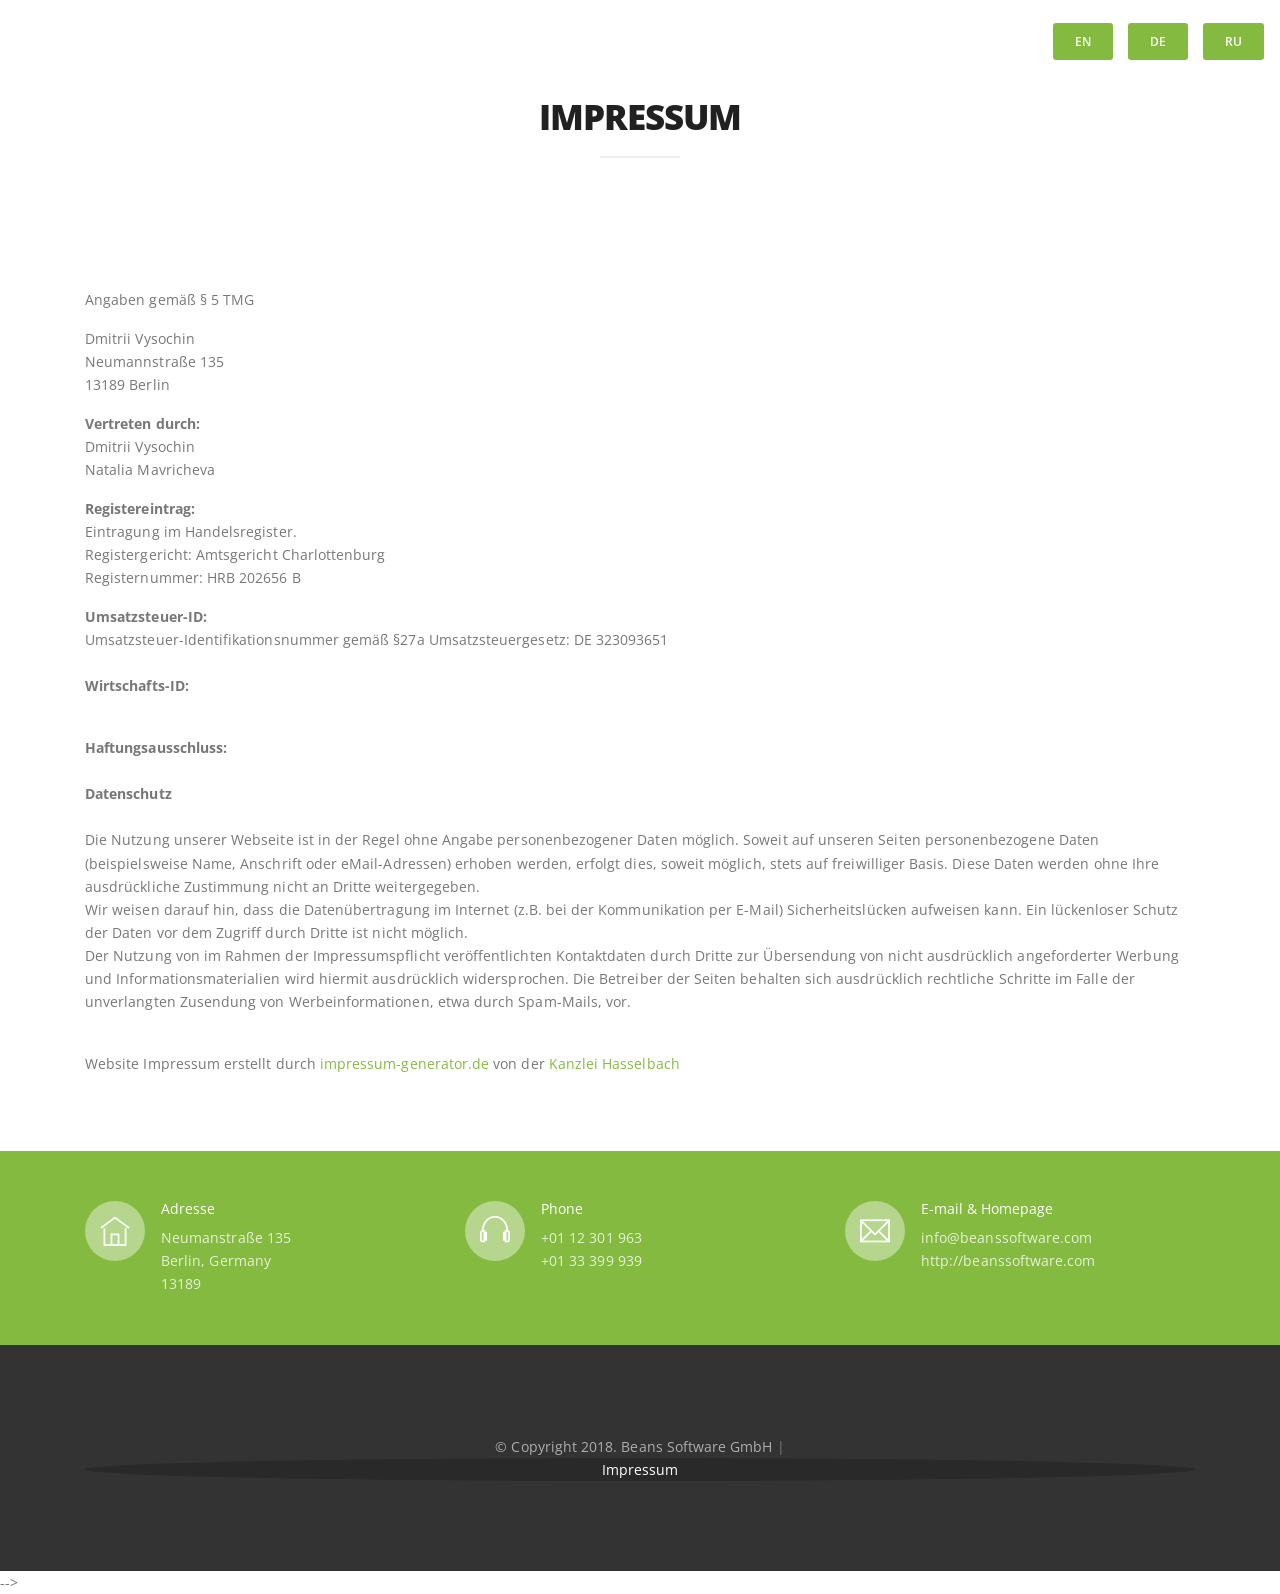
==== example/out/impressum.html @ c312ab77 "Add impressum" ====
<!DOCTYPE html>
<html lang="en">
    <head>
        <!-- Required meta tags -->
        <meta charset="utf-8">
        <meta name="viewport" content="width=device-width, initial-scale=1, shrink-to-fit=no">
        <title>Beans Software GmbH</title>
        <link rel="shortcut icon" type="image/png" href="images/favicon.png" />
        <!-- Plugins CSS -->
        <link href="css/plugins/plugins.css" rel="stylesheet" />
        <!-- Custom CSS -->
        <link href="css/style.css" rel="stylesheet" />
        <meta property="og:type" content="website" />
        <meta property="og:image" content="images/thumbnail-ru.jpeg" />
        <meta property="og:url" content="http://beanssoftware.com" />
        <meta property="og:title" content="Beans Software GmbH" />
        <meta property="og:description" content="Software-Fernentwicklung Studio" />

    </head>
    <body data-spy="scroll" data-offset="58">
        <div id="preloader">
            <div id="preloader-inner"></div>
        </div><!--/preloader-->

        <nav class="navbar navbar-expand-lg navbar-inverse bg-inverse header-transparent fixed-top">
            <button class="navbar-toggler navbar-toggler-right" type="button" data-toggle="collapse" data-target="#navbarNavDropdown" aria-controls="navbarNavDropdown" aria-expanded="false" aria-label="Toggle navigation">
                <span class="navbar-toggler-icon"></span>
            </button>
            <a class="navbar-brand" href="index.html"><img src="images/logo-white.png" alt="logo"></a>
            <div class="collapse navbar-collapse" id="navbarNavDropdown">
                <ul class="navbar-nav ml-auto">
                    
                        <li class="nav-item"><a data-scroll class="nav-link active " href="#home">HOME</a></li>
                    
                        <li class="nav-item"><a data-scroll class="nav-link " href="#about">ÜBER UNS</a></li>
                    
                        <li class="nav-item"><a data-scroll class="nav-link " href="#services">Dienstleistungen</a></li>
                    
                        <li class="nav-item"><a data-scroll class="nav-link " href="#army">Team</a></li>
                    
                        <li class="nav-item"><a data-scroll class="nav-link " href="#news">Blog</a></li>
                    
                        <li class="nav-item"><a data-scroll class="nav-link " href="#contact">Kontakte</a></li>
                    
                    <li class="nav-item"><a class="nav-link bg-primary btn-rounded" href="index-en.html">EN</a></li>
                    <li class="nav-item"><a class="nav-link bg-primary btn-rounded" href="index-de.html">DE</a></li>
                    <li class="nav-item"><a class="nav-link bg-primary btn-rounded" href="index-ru.html">RU</a></li>
                </ul>

            </div>
        </nav><!--/.navbar-->

        <section id="about" class="pt90 pb60">
            <div class="container">
                <div class="row">
                    <div class="col-md-8 col-lg-6 offset-md-2 offset-lg-3">
                        <div class="section-title">
                            <h4>IMPRESSUM</h4>
                            
                        </div>
                    </div>
                </div><!--/section title-->
                <p class='mb40 text-center'>
                    <div class='impressum'> <p>Angaben gemäß § 5 TMG</p><p> Dmitrii Vysochin <br>  Neumannstraße 135<br>  13189 Berlin <br>  </p><p> <strong>Vertreten durch: </strong><br>
 Dmitrii Vysochin<br>
Natalia Mavricheva<br> </p><p><strong>Registereintrag: </strong><br> Eintragung im Handelsregister.<br> Registergericht: Amtsgericht Charlottenburg<br> Registernummer: HRB 202656 B<br></p><p><strong>Umsatzsteuer-ID: </strong> <br> Umsatzsteuer-Identifikationsnummer gemäß §27a Umsatzsteuergesetz: DE 323093651<br><br> <strong>Wirtschafts-ID: </strong><br> <br> </p><p><strong>Haftungsausschluss: </strong><br><br><strong>Datenschutz</strong><br><br> Die Nutzung unserer Webseite ist in der Regel ohne Angabe personenbezogener Daten möglich. Soweit auf unseren Seiten personenbezogene Daten (beispielsweise Name, Anschrift oder eMail-Adressen) erhoben werden, erfolgt dies, soweit möglich, stets auf freiwilliger Basis. Diese Daten werden ohne Ihre ausdrückliche Zustimmung nicht an Dritte weitergegeben. <br> Wir weisen darauf hin, dass die Datenübertragung im Internet (z.B. bei der Kommunikation per E-Mail) Sicherheitslücken aufweisen kann. Ein lückenloser Schutz der Daten vor dem Zugriff durch Dritte ist nicht möglich. <br> Der Nutzung von im Rahmen der Impressumspflicht veröffentlichten Kontaktdaten durch Dritte zur Übersendung von nicht ausdrücklich angeforderter Werbung und Informationsmaterialien wird hiermit ausdrücklich widersprochen. Die Betreiber der Seiten behalten sich ausdrücklich rechtliche Schritte im Falle der unverlangten Zusendung von Werbeinformationen, etwa durch Spam-Mails, vor.<br> </p><br>  Website Impressum erstellt durch <a href="https://www.impressum-generator.de">impressum-generator.de</a> von der <a href="https://www.kanzlei-hasselbach.de/">Kanzlei Hasselbach</a>

                </p>
            </div>
        </section><!--about us-->

        <div class="bg-primary contact-info pt50 pb20">
            <div class="container">
                <div class="row">
                    
                    <div class="col-md-4 mb30">
                        <div class="media">
                            <div class="d-flex mr-3">
                                <i class="ti-home"></i>
                            </div>
                            <div class="media-body">
                                <h5 class="mt-0">Adresse</h5>
                                Neumanstraße 135<br/> Berlin, Germany<br/> 13189

                            </div>
                        </div>
                    </div><!--/.col-->
                    
                    <div class="col-md-4 mb30">
                        <div class="media">
                            <div class="d-flex mr-3">
                                <i class="ti-headphone"></i>
                            </div>
                            <div class="media-body">
                                <h5 class="mt-0">Phone</h5>
                                +01 12 301 963<br/> +01 33 399 939

                            </div>
                        </div>
                    </div><!--/.col-->
                    
                    <div class="col-md-4 mb30">
                        <div class="media">
                            <div class="d-flex mr-3">
                                <i class="ti-email"></i>
                            </div>
                            <div class="media-body">
                                <h5 class="mt-0">E-mail & Homepage</h5>
                                info@beanssoftware.com<br/> http://beanssoftware.com
                            </div>
                        </div>
                    </div><!--/.col-->
                    
                </div>
            </div>
        </div>
        <footer id="footer" class="footer  pt90 pb90">
            <div class="container">
                <div class="row">
                    <div class="col-md-12 text-center">
                        <span>&copy; Copyright 2018. Beans Software GmbH</span> | <a href="impressum.html">Impressum</a>
                    </div>
                </div>
            </div>
        </footer>-->
        <!--back to top-->
        <a href="#" class="back-to-top hidden-xs-down" id="back-to-top"><i class="ti-angle-up"></i></a>
        <!-- jQuery first, then Tether, then Bootstrap JS. -->
        <script src="js/plugins/plugins.js"></script> 
        <script src="js/gems.custom.js"></script> 
    </body>
</html>
---- example/out/css/style.css ----
/*
Project - gems - one page paraallax bootstrap4
Author  - Design_mylife
support URL - mylifedesign143@gmail.com
*/
/******************
TABLE OF CONTENT

1 - Font Awesome icons
2 - Themify icons
3 - Template Basic typography etc.
4 - Prelaoder css
5 - Buttons
6 - Headers
7 - Dropdown
8 - Hero & sliders
9 - Icons boxes
10 - Call to actions cta
11 - Journal
12 - Portfolio
13 - Pricing
14 - Footer


x - Responsive css
******************/
@import url("https://fonts.googleapis.com/css?family=Open+Sans:300,300i,400,400i,600,700");
@import url("https://fonts.googleapis.com/css?family=Merriweather:300,300i,400,400i");
@font-face {
  font-family: 'FontAwesome';
  src: url("../bower_components/font-awesome/fonts/fontawesome-webfont.eot?v=4.7.0");
  src: url("../bower_components/font-awesome/fonts/fontawesome-webfont.eot?#iefix&v=4.7.0") format("embedded-opentype"), url("../bower_components/font-awesome/fonts/fontawesome-webfont.woff2?v=4.7.0") format("woff2"), url("../bower_components/font-awesome/fonts/fontawesome-webfont.woff?v=4.7.0") format("woff"), url("../bower_components/font-awesome/fonts/fontawesome-webfont.ttf?v=4.7.0") format("truetype"), url("../bower_components/font-awesome/fonts/fontawesome-webfont.svg?v=4.7.0#fontawesomeregular") format("svg");
  font-weight: normal;
  font-style: normal; }

/*themify icons*/
@font-face {
  font-family: 'themify';
  src: url("../bower_components/themify-icons/fonts/themify.eot");
  src: url("../bower_components/themify-icons/fonts/themify.eot?#iefix") format("embedded-opentype"), url("../bower_components/themify-icons/fonts/themify.woff") format("woff"), url("../bower_components/themify-icons/fonts/themify.ttf") format("truetype"), url("../bower_components/themify-icons/fonts/themify.svg") format("svg");
  font-weight: normal;
  font-style: normal; }

/*
Basic of template
*/
html, body {
  height: 100%; }

body {
  font-size: .9rem;
  font-weight: 400;
  color: #777;
  line-height: 1.6;
  font-family: "Open Sans", sans-serif;
  letter-spacing: .004em; }

button, input, optgroup, select, textarea {
  font-family: "Open Sans", sans-serif; }

button:focus {
  outline: 0 !important; }

a, .simple-hover img, button, .btn {
  transition: all 0.3s;
  -webkit-transition: all 0.3s; }

a {
  color: #84ba3f;
  text-decoration: none; }
  a:hover, a:focus {
    text-decoration: none;
    outline: 0 !important;
    color: #888; }

h1, h2, h3, h4, h5, h6 {
  margin-top: 0px;
  font-family: "Open Sans", sans-serif;
  color: #212121;
  font-weight: 600;
  letter-spacing: 0px; }

.h1, h1 {
  font-size: 34.3px; }

.h2, h2 {
  font-size: 30.1px; }

h3, .h3 {
  font-weight: 700;
  font-size: 22px; }

.h4, h4 {
  font-size: 18px; }

.h5, h5 {
  font-size: 14px; }

.h6, h6 {
  font-size: 12px;
  font-weight: 500; }

.h1 small, h1 small {
  font-size: 21.7px; }

.h2 small, h2 small {
  font-size: 14.7px; }

.h3 small, .h4 small, h3 small, h4 small {
  font-size: 14px; }

.border-4 {
  border-top: 4px solid #eee; }

.base-font {
  font-family: "Open Sans", sans-serif;
  font-weight: 400; }

.text-small {
  font-size: 14px;
  line-height: 22px; }

.bg-faded {
  background-color: #f5f5f8; }

.bg-primary {
  background: #84ba3f !important;
  border-color: #84ba3f; }

.bg-success {
  background: #5cb85c !important;
  border-color: #5cb85c; }

.bg-warning {
  background: #f0ad4e;
  border-color: #f0ad4e; }

.bg-info {
  background-color: #5bc0de;
  border-color: #5bc0de; }

.bg-danger {
  background-color: #c9302c;
  border-color: #c9302c; }

.bg-dark {
  border-color: #212121;
  background-color: #212121; }

.text-primary {
  color: #84ba3f !important; }

.text-danger {
  color: #c9302c !important; }

.text-success {
  color: #5cb85c !important; }

.text-warning {
  color: #f0ad4e !important; }

.text-info {
  color: #5bc0de !important; }

.border-round {
  border-radius: 6px;
  -webkit-border-radius: 6px; }

.lead {
  font-weight: 300; }

strong, b {
  font-weight: 700; }

.fWidth {
  width: 100% !important; }

.oHidden {
  overflow: hidden !important; }

strong, b {
  font-weight: 700; }

.pt0 {
  padding-top: 0 !important; }

.pt10 {
  padding-top: 10px !important; }

.pt20 {
  padding-top: 20px !important; }

.pt30 {
  padding-top: 30px !important; }

.pt40 {
  padding-top: 40px !important; }

.pt50 {
  padding-top: 50px !important; }

.pt60 {
  padding-top: 60px !important; }

.pt70 {
  padding-top: 70px !important; }

.pt80 {
  padding-top: 80px !important; }

.pt90 {
  padding-top: 90px !important; }

.pt100 {
  padding-top: 100px !important; }

.pb0 {
  padding-bottom: 0 !important; }

.pb10 {
  padding-bottom: 10px !important; }

.pb20 {
  padding-bottom: 20px !important; }

.pb30 {
  padding-bottom: 30px !important; }

.pb40 {
  padding-bottom: 40px !important; }

.pb50 {
  padding-bottom: 50px !important; }

.pb60 {
  padding-bottom: 60px !important; }

.pb70 {
  padding-bottom: 70px !important; }

.pb80 {
  padding-bottom: 80px !important; }

.pb90 {
  padding-bottom: 90px !important; }

.pb100 {
  padding-bottom: 100px !important; }

.mb0 {
  margin-bottom: 0 !important; }

.mb5 {
  margin-bottom: 5px !important; }

.mb10 {
  margin-bottom: 10px !important; }

.mb20 {
  margin-bottom: 20px !important; }

.mb30 {
  margin-bottom: 30px !important; }

.mb40 {
  margin-bottom: 40px !important; }

.mb50 {
  margin-bottom: 50px !important; }

.mb60 {
  margin-bottom: 60px !important; }

.mb70 {
  margin-bottom: 70px !important; }

.mb80 {
  margin-bottom: 80px !important; }

.mb90 {
  margin-bottom: 90px !important; }

.mb100 {
  margin-bottom: 100px !important; }

.bg-default {
  background-color: #f7f7f7 !important; }

.bg-gray {
  background-color: #fbfbfb; }

.bg-dark {
  background: #212121; }

.border0-hor {
  border-left: 0 !important;
  border-right: 0 !important; }

.back-to-top {
  position: fixed;
  display: block;
  width: 40px;
  height: 40px;
  bottom: 10px;
  border-radius: 50%;
  right: 10px;
  background: #84ba3f;
  color: #fff;
  line-height: 40px;
  opacity: 0;
  visibility: hidden;
  z-index: 9;
  -webkit-transition: -webkit-transform 0.2s ease-out;
  -moz-transition: -moz-transform 0.2s ease-out;
  transition: transform 0.2s ease-out;
  transform: translate3d(0, 35px, 35px);
  -webkit-transform: translate3d(0, 35px, 35px);
  text-align: center; }
  .back-to-top i {
    display: inline-block;
    font-size: 15px;
    line-height: 30px;
    text-align: center; }
  .back-to-top:hover {
    box-shadow: 0px 3px 20px rgba(0, 0, 0, 0.2);
    color: #fff; }
  .back-to-top.show {
    opacity: 1;
    visibility: visible;
    transform: translate3d(0, 0px, 0);
    -webkit-transform: translate3d(0, 0px, 0); }

.no-margin {
  margin: 0 !important; }

.no-padding {
  padding: 0 !important; }

/**section title**/
.section-title {
  position: relative;
  margin-bottom: 60px;
  text-align: center; }
  .section-title h4 {
    display: inline-block;
    padding: 0.1em 0.2em;
    text-transform: uppercase;
    line-height: 125%;
    color: #212121 !important;
    letter-spacing: -1px;
    font-weight: 800;
    margin-bottom: 30px;
    position: relative;
    padding-bottom: 20px; }
    .section-title h4:after {
      content: "";
      width: 80px;
      height: 2px;
      background-color: #eee;
      position: absolute;
      left: 50%;
      bottom: 0;
      margin-left: -40px; }
  .section-title .lead {
    font-weight: 400;
    color: #212121; }

.sectionDark .section-title h4, .sectionDark .section-title .lead {
  color: #fff !important; }

.sectionDark .section-title h4:after {
  background-color: rgba(255, 255, 255, 0.3); }

@media (min-width: 992px) {
  .table-responsive {
    display: table; }
  .section-title h4 {
    font-size: 2.2rem; } }

.bg-parallax {
  background-size: cover;
  background-repeat: no-repeat;
  background-position: 50% 50%;
  position: relative; }
  .bg-parallax:before {
    content: "";
    top: 0;
    left: 0;
    bottom: 0;
    right: 0;
    width: 100%;
    height: 100%;
    background-color: rgba(0, 0, 0, 0.3);
    background-image: url(../images/overlay-pattern.png);
    position: absolute;
    z-index: 0; }
  .bg-parallax .container {
    position: relative;
    z-index: 1; }

.form-control {
  border-radius: 0px;
  border-color: #eee;
  min-height: 48px; }
  .form-control:focus {
    border-color: #84ba3f; }

.page-bread {
  padding-top: 225px;
  padding-bottom: 30px;
  height: auto !important;
  position: relative;
  overflow: hidden; }
  .page-bread h1 {
    color: #fff;
    text-transform: uppercase; }
  .page-bread ul {
    display: inline-block; }
  .page-bread p {
    color: rgba(255, 255, 255, 0.8); }
  .page-bread .post-category li + li {
    margin-left: 5px; }
  .page-bread .post-category li a {
    color: #eee;
    display: inline-block; }

.buttons a {
  margin-bottom: 5px; }
  .buttons a + a {
    margin-left: 5px; }

.list-unstyled li {
  padding: 4px 0; }

.form-control:focus {
  box-shadow: none; }

label {
  font-weight: 600; }

.badge {
  font-weight: 400; }

.person-thumb {
  position: relative;
  overflow: hidden;
  background-image: linear-gradient(to top, #84ba3f 0%, #5baab3 100%);
  border-radius: 5px; }
  .person-thumb img {
    transition: all .3s;
    -webkit-transition: all .3s;
    border-radius: 5px; }
  .person-thumb ul {
    position: absolute;
    left: 0;
    bottom: 0;
    width: 100%;
    padding: 15px 20px;
    margin: 0px; }
    .person-thumb ul > li > a {
      color: rgba(255, 255, 255, 0.7); }
      .person-thumb ul > li > a:hover {
        color: white; }
  .person-thumb:hover img {
    opacity: 0.3; }

.person-content {
  padding-top: 15px;
  text-align: center; }
  .person-content span {
    font-size: 13px; }

/***********demo css, you can remove it during development**/
.demo-link {
  display: block;
  position: relative;
  background-image: linear-gradient(to top, #84ba3f 0%, #5baab3 100%);
  border-radius: 5px; }
  .demo-link img {
    transition: all .3s;
    -webkit-transition: all .3s;
    border-radius: 5px; }
  .demo-link .btn-white-outline {
    position: absolute;
    left: 50%;
    top: 50%;
    margin-left: -59px;
    margin-top: 0px;
    transition: all .3s;
    -webkit-transition: all .3s;
    opacity: 0; }
  .demo-link:hover img {
    opacity: .1;
    box-shadow: 0px 10px 50px rgba(0, 0, 0, 0.5); }
  .demo-link:hover .btn-white-outline {
    opacity: 1;
    margin-top: -21px; }

.demo-card h4 {
  padding: 15px;
  text-align: center; }

/*
Preloader style
*/
#preloader {
  position: fixed;
  top: 0;
  left: 0;
  right: 0;
  bottom: 0;
  background-color: #fff;
  z-index: 99999; }

#preloader-inner {
  position: absolute;
  left: 50%;
  top: 50%;
  font-size: 5px;
  width: 5em;
  height: 5em;
  margin: -25px 0 0 -25px;
  text-indent: -9999em;
  border-top: 0.5em solid #84ba3f;
  border-right: 0.5em solid rgba(245, 245, 245, 0.5);
  border-bottom: 0.5em solid rgba(245, 245, 245, 0.5);
  border-left: 0.5em solid rgba(245, 245, 245, 0.5);
  -webkit-transform: translateZ(0);
  -ms-transform: translateZ(0);
  transform: translateZ(0);
  -webkit-animation: load8 1.1s infinite linear;
  animation: load8 1.1s infinite linear; }

#preloader-inner,
#preloader-inner:after {
  border-radius: 50%;
  width: 10em;
  height: 10em; }

@-webkit-keyframes load8 {
  0% {
    -webkit-transform: rotate(0deg);
    transform: rotate(0deg); }
  100% {
    -webkit-transform: rotate(360deg);
    transform: rotate(360deg); } }

@keyframes load8 {
  0% {
    -webkit-transform: rotate(0deg);
    transform: rotate(0deg); }
  100% {
    -webkit-transform: rotate(360deg);
    transform: rotate(360deg); } }

/*
Buttons
*/
.btn {
  font-size: 13px;
  font-weight: 700;
  text-transform: capitalize;
  font-family: "Open Sans", sans-serif;
  letter-spacing: 1px;
  vertical-align: middle;
  border-radius: 2px;
  transition: all .15s ease-in-out;
  -o-transition: all .15s ease-in-out;
  -moz-transition: all .15s ease-in-out;
  -webkit-transition: all .15s ease-in-out; }
  .btn:focus, .btn:active, .btn.active, .btn:active:focus, .btn.active:focus {
    outline: 0;
    outline-offset: 0;
    box-shadow: none;
    -moz-box-shadow: none;
    -webkit-box-shadow: none; }
  .btn.btn-rounded {
    border-radius: 100px; }
    .btn.btn-rounded.btn-lg {
      padding: .75rem 2rem; }
  .btn.btn-3d {
    border-bottom: 3px solid rgba(0, 0, 0, 0.2); }
  .btn i {
    vertical-align: middle;
    margin-right: 8px;
    display: inline-block;
    position: relative;
    top: -2px; }
  .btn.btn-lg {
    font-size: 13px; }
  .btn:focus {
    outline: 0 !important; }

.btn.btn-secondary {
  background-color: #f8f8f8;
  color: #333;
  border-color: #f8f8f8; }
  .btn.btn-secondary:hover, .btn.btn-secondary:focus {
    background-color: #eee;
    border-color: #eee; }

.btn-white-outline {
  border: 1px solid rgba(255, 255, 255, 0.8);
  color: #fff; }
  .btn-white-outline:hover {
    background-color: rgba(255, 255, 255, 0.2);
    color: #fff; }
  .btn-white-outline:focus {
    border: 1px solid rgba(255, 255, 255, 0.8);
    color: #fff;
    background-color: transparent; }

.btn-primary:focus {
  outline: 0 !important;
  color: #fff; }

.btn-primary:hover {
  background: rgba(132, 186, 63, 0.9);
  border-color: #84ba3f; }

.btn-primary:focus, .btn-success:focus, .btn-info:focus, .btn-warning:focus, .btn-danger:focus, .btn-dark:focus {
  box-shadow: 0px 5px 10px rgba(0, 0, 0, 0.2);
  -webkit-box-shadow: 0px 5px 10px rgba(0, 0, 0, 0.2); }

.btn-link {
  color: #84ba3f;
  vertical-align: middle; }
  .btn-link:after {
    font-family: 'themify';
    content: "\e649";
    font-size: 12px;
    padding-left: 2px;
    position: relative;
    top: 1px; }
  .btn-link:hover {
    color: #999;
    text-decoration: none; }

.btn-primary {
  background: #84ba3f;
  border-color: #84ba3f; }

.btn-info {
  background: #5bc0de;
  border-color: #5bc0de; }

.btn-warning {
  background: #f0ad4e;
  border-color: #f0ad4e; }

.btn-danger {
  background: #c9302c;
  border-color: #c9302c; }

.btn-outline-primary {
  border-color: #84ba3f;
  color: #84ba3f; }
  .btn-outline-primary:focus {
    border-color: #84ba3f;
    color: #84ba3f; }
  .btn-outline-primary:hover {
    background: #84ba3f;
    color: #fff;
    border-color: #84ba3f; }

/*
Header Styles
*/
.navbar-nav .nav-link {
  font-family: "Open Sans", sans-serif;
  font-weight: 600;
  text-transform: uppercase;
  font-size: .75rem;
  letter-spacing: 0.5px;
  cursor: pointer; }
  .navbar-nav .nav-link::before, .navbar-nav .nav-link::after {
    display: inline-block;
    opacity: 0;
    -webkit-transition: -webkit-transform 0.3s, opacity 0.2s;
    -moz-transition: -moz-transform 0.3s, opacity 0.2s;
    transition: transform 0.3s, opacity 0.2s; }
  .navbar-nav .nav-link::before {
    margin-right: 4px;
    content: '[';
    -webkit-transform: translateX(20px);
    -moz-transform: translateX(20px);
    transform: translateX(20px); }
  .navbar-nav .nav-link::after {
    margin-left: 4px;
    content: ']';
    -webkit-transform: translateX(-20px);
    -moz-transform: translateX(-20px);
    transform: translateX(-20px);
    border: 0 !important;
    vertical-align: top; }
  .navbar-nav .nav-link:hover:before, .navbar-nav .nav-link:hover:after, .navbar-nav .nav-link:focus:before, .navbar-nav .nav-link:focus:after, .navbar-nav .nav-link.active:before, .navbar-nav .nav-link.active:after {
    opacity: 1;
    -webkit-transform: translateX(0px);
    -moz-transform: translateX(0px);
    transform: translateX(0px); }

.navbar.sticky {
  z-index: 999 !important; }

.navbar-inverse .navbar-nav .nav-link {
  color: rgba(255, 255, 255, 0.7); }
  .navbar-inverse .navbar-nav .nav-link.active {
    color: #fff; }

.navbar-nav .nav-link.bg-primary, .navbar-nav .nav-link.bg-dark {
  border-radius: 3px;
  color: #fff;
  margin-left: 15px;
  padding: 9px 13px 9px; }
  .navbar-nav .nav-link.bg-primary:hover, .navbar-nav .nav-link.bg-primary:focus, .navbar-nav .nav-link.bg-dark:hover, .navbar-nav .nav-link.bg-dark:focus {
    background: #000 !important;
    color: #fff; }

.navbar .navbar-brand > img {
  top: 4px;
  position: relative; }

.offcanvas-navbar .navbar-brand {
  width: 59px; }

.offcanvas-navbar ul {
  list-style: none;
  margin-bottom: 0;
  padding-top: 4px;
  padding-left: 20px;
  position: absolute;
  right: 15px;
  top: 0;
  margin-top: 26px;
  transition: all .3s;
  -webkit-transition: all .3s;
  -moz-transition: all .3s;
  -ms-transition: all .3s; }
  .offcanvas-navbar ul li {
    display: inline-block; }
  .offcanvas-navbar ul .nav-social {
    display: block;
    margin-right: 10px;
    color: #fff; }
    .offcanvas-navbar ul .nav-social:hover {
      color: #84ba3f; }

.navbar-inverse.header-transparent {
  padding: 1.3rem 1rem;
  transition: all .3s;
  -webkit-transition: all .3s;
  -moz-transition: all .3s;
  -ms-transition: all .3s; }
  .navbar-inverse.header-transparent .navbar-brand > img {
    transition: all .3s;
    -webkit-transition: all .3s;
    -moz-transition: all .3s;
    -ms-transition: all .3s; }
  .navbar-inverse.header-transparent.bg-inverse {
    background: transparent !important;
    border-bottom: 1px solid rgba(255, 255, 255, 0.1); }
    .navbar-inverse.header-transparent.bg-inverse.sticky-header {
      padding: .8rem 1rem;
      background: #212121 !important;
      border-bottom: 0px; }
      .navbar-inverse.header-transparent.bg-inverse.sticky-header.offcanvas-navbar ul {
        margin-top: 16px; }

/**pushy**/
.menu-btn {
  color: #fff !important;
  cursor: pointer;
  margin-left: 15px; }
  .menu-btn:hover {
    color: #84ba3f !important; }

.pushy-submenu > a::after,
.pushy-submenu > button::after {
  background: url("../bower_components/pushy/img/arrow.svg") no-repeat; }

.pushy ul {
  list-style: none;
  padding: 0px; }
  .pushy ul a {
    padding: 10px 30px; }
  .pushy ul a.active {
    color: #fff; }
  .pushy ul button {
    cursor: pointer; }
  .pushy ul .pushy-submenu .pushy-link a {
    padding: 10px 30px;
    padding-left: 45px; }

/**navbar white**/
.navbar-light.bg-faded {
  background: #fff;
  box-shadow: 0px 0px 20px rgba(0, 0, 0, 0.2); }

/*
Dropdown menu
*/
.dropdown-menu a.dropdown-item {
  text-transform: capitalize;
  font-size: .9rem; }
  .dropdown-menu a.dropdown-item:hover, .dropdown-menu a.dropdown-item:focus {
    background: transparent;
    color: #84ba3f; }

/*
Hero & sliders
*/
.hero {
  height: 100%;
  position: relative;
  overflow: hidden; }
  .hero h1 {
    color: #fff;
    font-size: 3rem;
    line-height: 1.4;
    font-weight: 800;
    letter-spacing: -2px;
    text-transform: capitalize; }
  .hero > .d-flex {
    height: 100%; }
  .hero .video-modal {
    vertical-align: middle; }

.hero-overlay {
  top: 0;
  left: 0;
  bottom: 0;
  right: 0;
  width: 100%;
  height: 100%;
  position: absolute; }

.hero-mouse {
  position: absolute;
  width: 100%;
  left: 0;
  bottom: 0;
  text-align: center; }
  .hero-mouse a {
    width: 44px;
    height: 44px;
    line-height: 44px;
    border-radius: 50%;
    -webkit-border-radius: 50%;
    text-align: center;
    border: 2px solid rgba(255, 255, 255, 0.5);
    display: block;
    margin: 20px auto;
    color: rgba(255, 255, 255, 0.5); }
    .hero-mouse a > i {
      display: inline-block; }
    .hero-mouse a:hover {
      color: white;
      border-color: white; }

.owl-theme .owl-dots .owl-dot span {
  width: 6px;
  height: 6px; }

.testimonials p {
  color: rgba(255, 255, 255, 0.8); }

.testimonials h4 {
  color: #84ba3f; }

.owl-carousel .owl-stage-outer {
  cursor: -webkit-grab;
  cursor: grab; }

.tlt.hero-tlt {
  font-weight: 700;
  font-size: 3.5rem;
  letter-spacing: 0px; }

.bg-gradient {
  background-color: #84ba3f;
  background-image: linear-gradient(to top, #84ba3f 0%, #5baab3 100%); }
  .bg-gradient .pg-canvas {
    position: absolute; }

/*
Icons box
*/
.icon-box i {
  display: inline-block;
  text-align: center;
  border-radius: 50%;
  font-size: 28px;
  color: #fff;
  width: 60px;
  height: 60px;
  line-height: 60px;
  background-color: #84ba3f;
  border-radius: 5px; }

.icon-box h4 {
  font-weight: 700;
  font-size: 16px; }

@media (min-width: 1200px) {
  .process-row {
    position: relative; }
    .process-row:before {
      content: "";
      border-top: 1px dashed #ddd;
      position: absolute;
      left: 0;
      top: 45px;
      width: 100%; } }

.process-icon {
  width: 90px;
  height: 90px;
  background: #fff;
  border: 1px solid #eee;
  text-align: center;
  line-height: 90px;
  border-radius: 50%;
  margin: 0 auto; }
  .process-icon > i {
    font-size: 30px;
    display: block;
    line-height: 90px;
    transition: all .3s;
    -webkit-transition: all .3s;
    -ms-transition: all .3s;
    -moz-transition: all .3s; }
  .process-icon:hover i {
    color: #84ba3f;
    transform: rotate(360deg);
    -webkit-transform: rotate(360deg);
    -moz-transform: rotate(360deg);
    -ms-transform: rotate(360deg); }

.contact-info {
  color: rgba(255, 255, 255, 0.8); }
  .contact-info i {
    display: block;
    width: 60px;
    height: 60px;
    background: rgba(255, 255, 255, 0.4);
    border-radius: 50%;
    line-height: 60px;
    text-align: center;
    color: #fff;
    font-size: 30px; }
  .contact-info h5 {
    color: #fff;
    font-weight: 400; }

.extra-service-bg {
  background: rgba(33, 33, 33, 0.6);
  padding-top: 60px;
  padding-bottom: 30px;
  color: #fff; }
  .extra-service-bg i {
    width: 50px;
    height: 50px;
    line-height: 50px;
    display: block;
    font-size: 25px;
    background: rgba(0, 0, 0, 0.7);
    color: #fff;
    border-radius: 50%;
    text-align: center; }
  .extra-service-bg h4 {
    color: #fff; }
  .extra-service-bg h2 {
    color: #fff; }

/*
Call to actions
*/
.parallax-cta {
  position: relative; }

.fun-facts p {
  color: #fff;
  opacity: .8; }

.fun-facts i {
  font-size: 30px;
  color: #fff;
  opacity: .5; }

.fun-facts .display-4 {
  font-size: 3rem;
  font-weight: 700; }

.parallax-overlay {
  position: relative; }
  .parallax-overlay:before {
    content: "";
    position: absolute;
    left: 0;
    top: 0;
    width: 100%;
    height: 100%;
    background: rgba(0, 0, 0, 0.6); }

.tlt {
  font-size: 36px;
  font-weight: 800;
  font-family: "Open Sans", sans-serif;
  color: #fff;
  text-transform: capitalize;
  margin-bottom: 20px; }

.textillate-container p {
  color: rgba(255, 255, 255, 0.8); }

.links-col {
  display: block;
  padding: 100px 0;
  font-size: 2rem;
  font-family: "Open Sans", sans-serif;
  font-weight: 700;
  text-align: center;
  position: relative;
  text-transform: uppercase; }
  .links-col:after {
    content: "\e628";
    font-family: 'themify';
    position: absolute;
    right: 30px;
    bottom: 30px;
    margin-bottom: -30px;
    opacity: 0;
    transition: all 0.3s;
    -webkit-transition: all .3s;
    color: #84ba3f;
    font-size: 1.5rem; }
  .links-col span {
    display: block;
    font-size: 1rem;
    font-family: "Open Sans", sans-serif;
    font-weight: 300; }
  .links-col.secondary-col {
    background: #282828; }
  .links-col:hover {
    background-color: #000; }
    .links-col:hover:after {
      opacity: 1;
      margin-bottom: 0px; }

/*
Journal post
*/
.post a {
  text-transform: uppercase;
  color: #999; }
  .post a:hover {
    color: #666; }

.post-cat {
  text-align: center;
  margin-bottom: 15px; }
  .post-cat a {
    font-size: .8rem; }

.post-title {
  text-align: center; }
  .post-title a {
    text-transform: capitalize;
    color: #333; }
    .post-title a:hover {
      color: #999; }

.post-meta {
  text-align: center; }
  .post-meta span {
    display: inline-block;
    font-size: .7rem; }
    .post-meta span + span {
      margin-left: 5px; }

.post-footer a i {
  display: inline-block;
  margin-right: 8px;
  width: 32px;
  height: 32px;
  line-height: 32px;
  text-align: center;
  border-radius: 50%;
  background: rgba(0, 0, 0, 0.2);
  color: #fff; }

.post-thumb {
  background: #84ba3f; }
  .post-thumb img {
    transition: all .3s;
    -webkit-transition: all .3s; }
  .post-thumb:hover img {
    opacity: .7; }

.widget-title {
  text-transform: capitalize;
  font-weight: 600;
  letter-spacing: 0; }

.widget-item ul li {
  padding: 3px 0; }

.widget-item .media-body h5 {
  font-weight: 500; }

.post-category {
  position: relative;
  padding-left: 20px; }
  .post-category:before {
    content: "\e608";
    font-family: 'themify';
    position: absolute;
    left: 0;
    color: #aeaeae; }
  .post-category li a {
    text-transform: capitalize;
    color: #999;
    font-size: .77rem; }
    .post-category li a:hover {
      color: #84ba3f; }

/*
Portfolio style
*/
.filter-list {
  margin-bottom: 40px; }
  .filter-list > li {
    display: inline-block;
    cursor: pointer;
    position: relative;
    -webkit-transition: color 0.3s;
    -moz-transition: color 0.3s;
    transition: color 0.3s;
    text-transform: uppercase;
    padding: 3px 10px;
    font-size: .9rem;
    font-weight: 600; }
    .filter-list > li::before {
      position: absolute;
      top: 100%;
      left: 50%;
      color: transparent;
      content: '.';
      text-shadow: 0 0 transparent;
      font-size: 1.2em;
      margin-top: -15px;
      -webkit-transition: text-shadow 0.3s, color 0.3s;
      -moz-transition: text-shadow 0.3s, color 0.3s;
      transition: text-shadow 0.3s, color 0.3s;
      -webkit-transform: translateX(-50%);
      -moz-transform: translateX(-50%);
      transform: translateX(-50%);
      pointer-events: none; }
    .filter-list > li:hover, .filter-list > li:focus, .filter-list > li.is-checked {
      color: #84ba3f; }
      .filter-list > li:hover:before, .filter-list > li:focus:before, .filter-list > li.is-checked:before {
        color: #84ba3f;
        text-shadow: 10px 0 #84ba3f, -10px 0 #84ba3f; }

/**work overlay style**/
.work-card {
  position: relative;
  overflow: hidden;
  transition: all .3s;
  -webkit-transition: all .3s;
  -moz-transition: all .3s; }
  .work-card:before {
    position: absolute;
    width: 100%;
    height: 100%;
    left: 0;
    top: 0;
    background: rgba(0, 0, 0, 0.7);
    content: "";
    z-index: 1;
    opacity: 1;
    transition: all .3s;
    -webkit-transition: all .3s;
    -moz-transition: all .3s;
    opacity: 0; }
  .work-card .work-overlay {
    position: absolute;
    width: 100%;
    height: 100%;
    left: 0;
    top: 0;
    z-index: 2;
    opacity: 0;
    -webkit-transition: all 0.27s cubic-bezier(0.3, 0.1, 0.58, 1);
    -moz-transition: all 0.27s cubic-bezier(0.3, 0.1, 0.58, 1);
    -o-transition: all 0.27s cubic-bezier(0.3, 0.1, 0.58, 1);
    -ms-transition: all 0.27s cubic-bezier(0.3, 0.1, 0.58, 1);
    transition: all 0.27s cubic-bezier(0.3, 0.1, 0.58, 1); }
  .work-card .overlay-content {
    position: absolute;
    bottom: 20px;
    left: 30px;
    margin-bottom: 30px;
    z-index: 3;
    -webkit-transition: all 0.27s cubic-bezier(0.3, 0.1, 0.58, 1);
    -moz-transition: all 0.27s cubic-bezier(0.3, 0.1, 0.58, 1);
    -o-transition: all 0.27s cubic-bezier(0.3, 0.1, 0.58, 1);
    -ms-transition: all 0.27s cubic-bezier(0.3, 0.1, 0.58, 1);
    transition: all 0.27s cubic-bezier(0.3, 0.1, 0.58, 1); }
    .work-card .overlay-content > div {
      padding-bottom: 10px; }
    .work-card .overlay-content h4 {
      text-transform: capitalize;
      margin-bottom: 0;
      color: #fff;
      font-weight: 600;
      font-size: .9rem; }
    .work-card .overlay-content em {
      color: #fff;
      font-size: .7rem; }
    .work-card .overlay-content a {
      display: inline-block;
      width: 32px;
      height: 32px;
      text-transform: uppercase;
      font-size: 14px;
      line-height: 32px;
      border-radius: 50%;
      text-align: center;
      background: rgba(132, 186, 63, 0.8);
      color: #fff; }
      .work-card .overlay-content a > i {
        display: block;
        line-height: 32px; }
      .work-card .overlay-content a:hover {
        background: #84ba3f; }
  .work-card:hover:before {
    opacity: 1; }
  .work-card:hover .work-overlay {
    opacity: 1; }
  .work-card:hover .overlay-content {
    margin-bottom: 0; }

.project-details {
  background: #fbfbfb;
  padding: 20px 15px; }
  .project-details p {
    border-bottom: 1px solid #eee;
    padding-bottom: 8px;
    margin-bottom: 8px; }
    .project-details p span {
      font-weight: 700;
      display: inline-block;
      margin-right: 8px; }

/*
Pricing Tables
*/
.price-card {
  padding: 30px 15px;
  background: #fff;
  transition: all .3s;
  -webkit-transition: all .3s;
  border: 1px solid #eee;
  border-radius: 0px; }
  .price-card h4 {
    color: #999;
    font-weight: 400;
    font-size: 13px;
    text-transform: uppercase; }
  .price-card h1 sup, .price-card h1 sub {
    font-size: 13px; }
  .price-card h1 span {
    font-size: 13px;
    display: inline-block;
    background: #84ba3f;
    color: #fff;
    padding: 3px 6px;
    font-weight: 400; }
  .price-card ul li {
    padding: 4px 0; }
    .price-card ul li:last-child {
      padding-bottom: 0; }
  .price-card:hover {
    box-shadow: 0px 13px 50px rgba(0, 0, 0, 0.1); }

/*
Footer style
*/
.footer {
  background: #333; }
  .footer a {
    color: #fff;
    background: rgba(0, 0, 0, 0.2);
    display: block;
    border-radius: 50%; }
    .footer a i {
      width: 36px;
      height: 36px;
      line-height: 36px;
      display: block; }
    .footer a:hover {
      background: black; }
  .footer span {
    color: rgba(255, 255, 255, 0.6); }

/********************
RESPONSIVE CSS FOR TEMPLATE
********************/
@media (max-width: 991px) {
  button.navbar-toggler {
    position: absolute;
    right: 15px;
    top: 7px;
    background: transparent;
    border: 0px;
    cursor: pointer; }
    button.navbar-toggler .navbar-toggler-icon {
      background: none;
      background-image: none; }
      button.navbar-toggler .navbar-toggler-icon:before {
        font-family: 'themify';
        content: "\e68e";
        color: #84ba3f;
        font-size: 32px; }
  .hero h1 {
    font-size: 2rem;
    line-height: 2.6rem; }
  .navbar-inverse.header-transparent, .navbar-inverse.header-transparent.bg-inverse.sticky-header {
    padding: 0.7rem 1rem;
    transition: all .3s;
    -webkit-transition: all .3s;
    -moz-transition: all .3s;
    -ms-transition: all .3s; }
    .navbar-inverse.header-transparent.bg-inverse, .navbar-inverse.header-transparent.bg-inverse.sticky-header.bg-inverse {
      background-color: #292b2c !important; }
  .offcanvas-navbar ul {
    margin-top: 16px !important; }
  .navbar-brand {
    margin-top: -3px; }
  .text-title {
    letter-spacing: 0px;
    font-size: 1.5rem; }
  .owl-feedback.owl-carousel .owl-item img {
    width: 120px !important;
    margin: 0 auto;
    margin-bottom: 20px; }
  .links-col {
    padding: 50px 15px; }
  .collapse.show {
    height: 250px;
    margin-top: 0;
    overflow-y: scroll; }
  .dropdown-menu {
    margin-bottom: 15px;
    border-radius: 0px;
    border: 0px; }
  .nav-link.bg-primary {
    margin-left: 0 !important; }
  .tlt.hero-tlt {
    letter-spacing: 0px;
    font-size: 2rem; } }
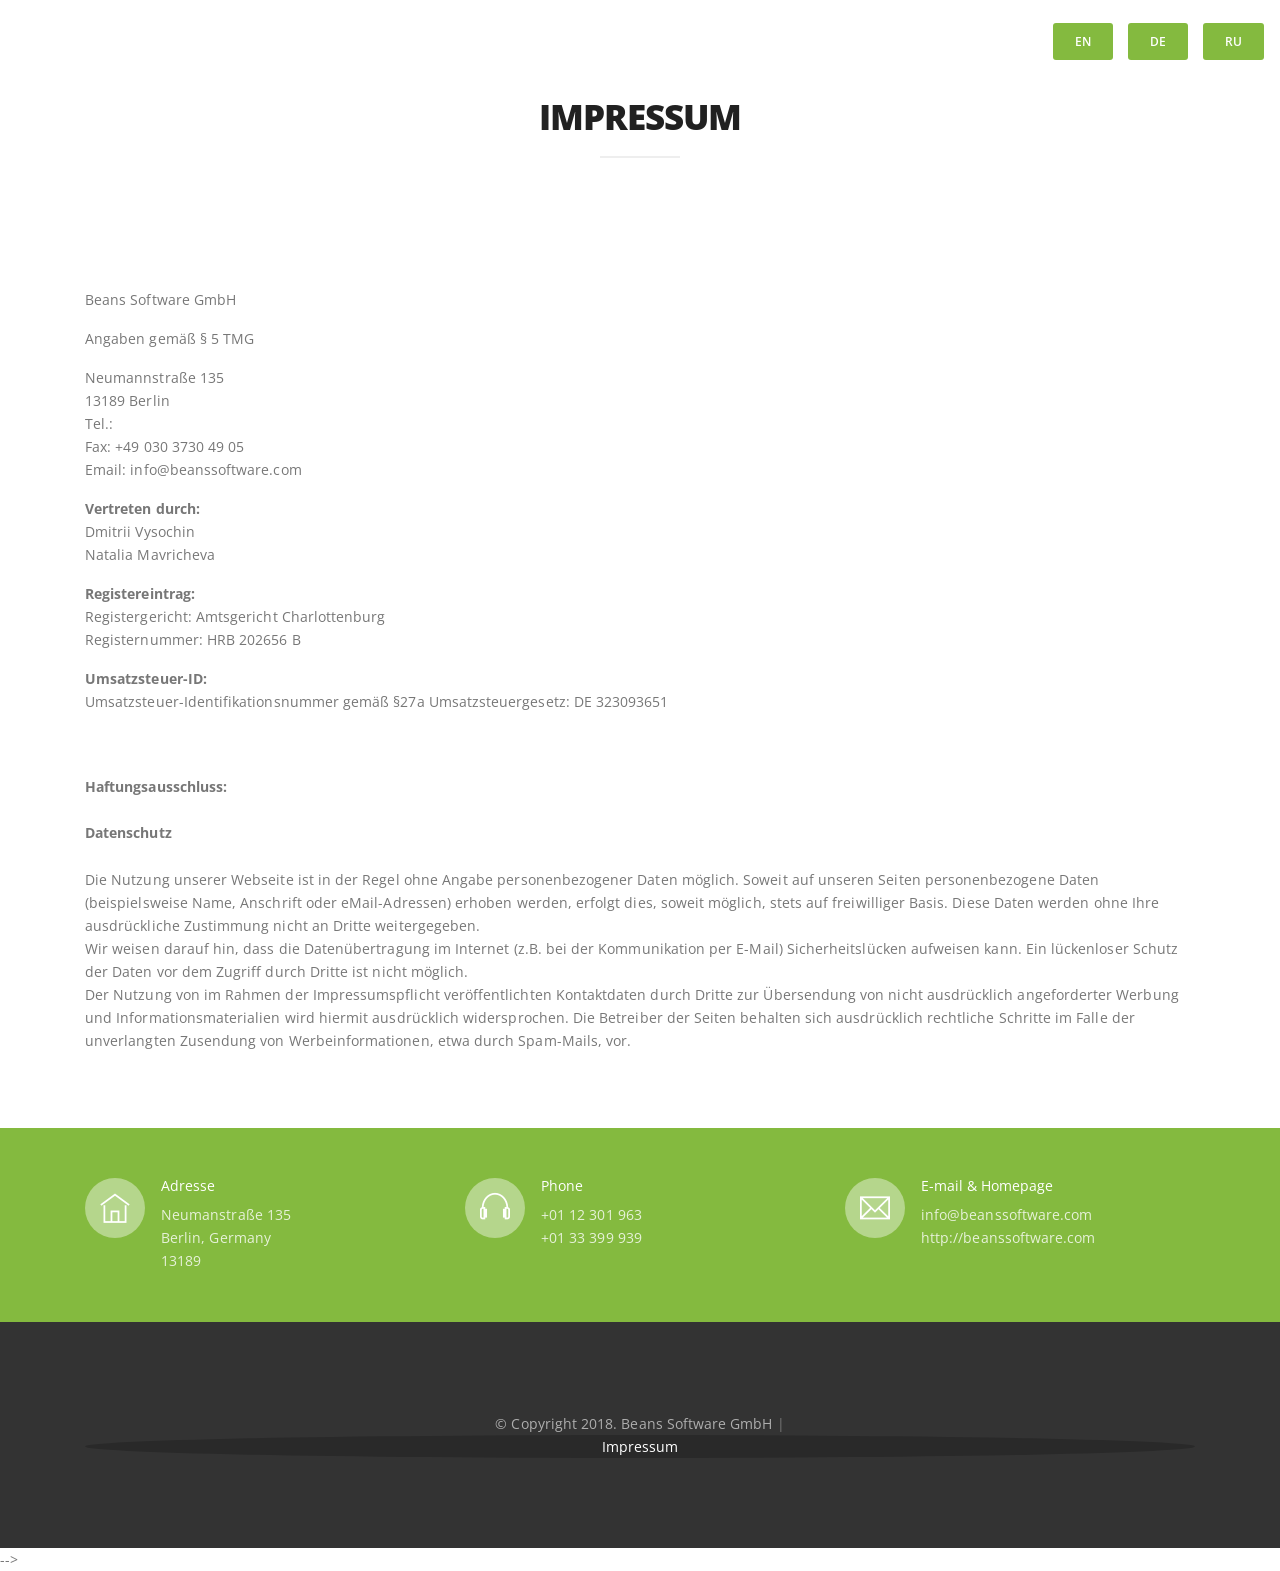
==== commit ed353c4d: "Fix" ====
--- a/example/out/impressum.html
+++ b/example/out/impressum.html
@@ -29,7 +29,7 @@
             <a class="navbar-brand" href="index.html"><img src="images/logo-white.png" alt="logo"></a>
             <div class="collapse navbar-collapse" id="navbarNavDropdown">
                 <ul class="navbar-nav ml-auto">
-                    
+                    <!-- 
                         <li class="nav-item"><a data-scroll class="nav-link active " href="#home">HOME</a></li>
                     
                         <li class="nav-item"><a data-scroll class="nav-link " href="#about">ÜBER UNS</a></li>
@@ -41,7 +41,7 @@
                         <li class="nav-item"><a data-scroll class="nav-link " href="#news">Blog</a></li>
                     
                         <li class="nav-item"><a data-scroll class="nav-link " href="#contact">Kontakte</a></li>
-                    
+                     -->
                     <li class="nav-item"><a class="nav-link bg-primary btn-rounded" href="index-en.html">EN</a></li>
                     <li class="nav-item"><a class="nav-link bg-primary btn-rounded" href="index-de.html">DE</a></li>
                     <li class="nav-item"><a class="nav-link bg-primary btn-rounded" href="index-ru.html">RU</a></li>
@@ -56,14 +56,14 @@
                     <div class="col-md-8 col-lg-6 offset-md-2 offset-lg-3">
                         <div class="section-title">
                             <h4>IMPRESSUM</h4>
-                            
                         </div>
                     </div>
                 </div><!--/section title-->
                 <p class='mb40 text-center'>
-                    <div class='impressum'> <p>Angaben gemäß § 5 TMG</p><p> Dmitrii Vysochin <br>  Neumannstraße 135<br>  13189 Berlin <br>  </p><p> <strong>Vertreten durch: </strong><br>
+                    <div class='impressum'> <p>Beans Software GmbH</p> <p>Angaben gemäß § 5 TMG</p> Neumannstraße 135<br>  13189 Berlin <br>  Tel.:<br> Fax: +49 030 3730 49 05<br> Email: info@beanssoftware.com<br> </p><p> <strong>Vertreten durch: </strong><br>
  Dmitrii Vysochin<br>
-Natalia Mavricheva<br> </p><p><strong>Registereintrag: </strong><br> Eintragung im Handelsregister.<br> Registergericht: Amtsgericht Charlottenburg<br> Registernummer: HRB 202656 B<br></p><p><strong>Umsatzsteuer-ID: </strong> <br> Umsatzsteuer-Identifikationsnummer gemäß §27a Umsatzsteuergesetz: DE 323093651<br><br> <strong>Wirtschafts-ID: </strong><br> <br> </p><p><strong>Haftungsausschluss: </strong><br><br><strong>Datenschutz</strong><br><br> Die Nutzung unserer Webseite ist in der Regel ohne Angabe personenbezogener Daten möglich. Soweit auf unseren Seiten personenbezogene Daten (beispielsweise Name, Anschrift oder eMail-Adressen) erhoben werden, erfolgt dies, soweit möglich, stets auf freiwilliger Basis. Diese Daten werden ohne Ihre ausdrückliche Zustimmung nicht an Dritte weitergegeben. <br> Wir weisen darauf hin, dass die Datenübertragung im Internet (z.B. bei der Kommunikation per E-Mail) Sicherheitslücken aufweisen kann. Ein lückenloser Schutz der Daten vor dem Zugriff durch Dritte ist nicht möglich. <br> Der Nutzung von im Rahmen der Impressumspflicht veröffentlichten Kontaktdaten durch Dritte zur Übersendung von nicht ausdrücklich angeforderter Werbung und Informationsmaterialien wird hiermit ausdrücklich widersprochen. Die Betreiber der Seiten behalten sich ausdrücklich rechtliche Schritte im Falle der unverlangten Zusendung von Werbeinformationen, etwa durch Spam-Mails, vor.<br> </p><br>  Website Impressum erstellt durch <a href="https://www.impressum-generator.de">impressum-generator.de</a> von der <a href="https://www.kanzlei-hasselbach.de/">Kanzlei Hasselbach</a>
+Natalia Mavricheva<br> </p><p><strong>Registereintrag: </strong><br> Registergericht: Amtsgericht Charlottenburg<br> Registernummer: HRB 202656 B<br></p><p><strong>Umsatzsteuer-ID: </strong> <br> Umsatzsteuer-Identifikationsnummer gemäß §27a Umsatzsteuergesetz: DE 323093651<br><br>
+<br> </p><p><strong>Haftungsausschluss: </strong><br><br><strong>Datenschutz</strong><br><br> Die Nutzung unserer Webseite ist in der Regel ohne Angabe personenbezogener Daten möglich. Soweit auf unseren Seiten personenbezogene Daten (beispielsweise Name, Anschrift oder eMail-Adressen) erhoben werden, erfolgt dies, soweit möglich, stets auf freiwilliger Basis. Diese Daten werden ohne Ihre ausdrückliche Zustimmung nicht an Dritte weitergegeben. <br> Wir weisen darauf hin, dass die Datenübertragung im Internet (z.B. bei der Kommunikation per E-Mail) Sicherheitslücken aufweisen kann. Ein lückenloser Schutz der Daten vor dem Zugriff durch Dritte ist nicht möglich. <br> Der Nutzung von im Rahmen der Impressumspflicht veröffentlichten Kontaktdaten durch Dritte zur Übersendung von nicht ausdrücklich angeforderter Werbung und Informationsmaterialien wird hiermit ausdrücklich widersprochen. Die Betreiber der Seiten behalten sich ausdrücklich rechtliche Schritte im Falle der unverlangten Zusendung von Werbeinformationen, etwa durch Spam-Mails, vor.<br> </p>
 
                 </p>
             </div>
